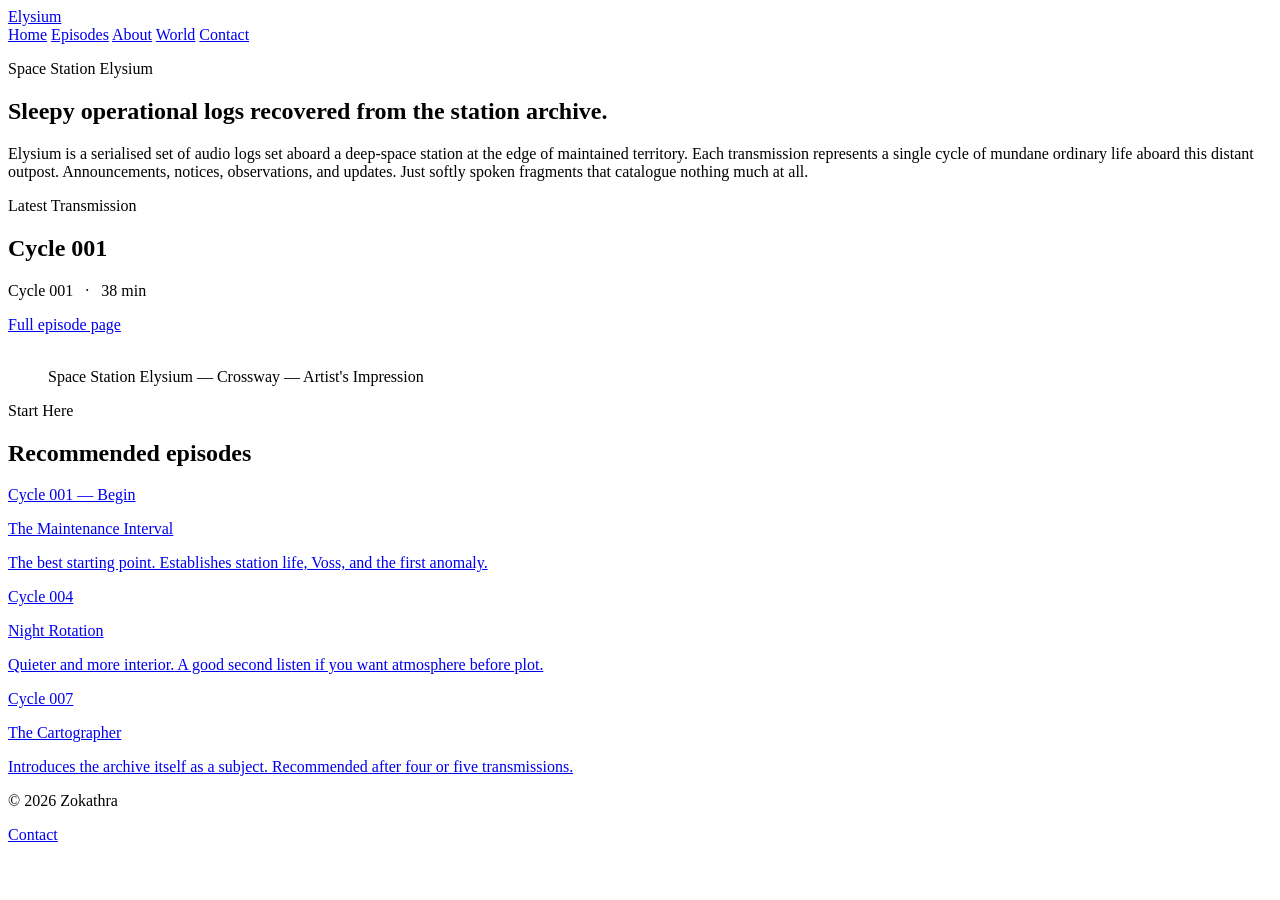
==== Website/elysium/index.html @ 63abc609 "Website" ====
<!DOCTYPE html>
<html lang="en">
<head>
  <meta charset="UTF-8">
  <meta name="viewport" content="width=device-width, initial-scale=1.0">
  <title>Elysium — Home</title>
  <meta name="description" content="Elysium is a space station audio drama. Browse the archive of recovered transmissions from Station Elysium, Orbital Platform Seven.">
  <link rel="stylesheet" href="/assets/css/main.css">
</head>
<body>

  <header class="site-header">
    <div class="site-container">
      <a href="/elysium/" class="site-title">Elysium</a>
      <nav class="site-nav" aria-label="Primary navigation">
        <a href="/elysium/" class="active" aria-current="page">Home</a>
        <a href="/elysium/episodes/">Episodes</a>
        <a href="/elysium/about.html">About</a>
        <a href="/elysium/world.html">World</a>
        <a href="/elysium/contact.html">Contact</a>
      </nav>
    </div>
  </header>

  <main>
    <div class="site-container">

      <!-- Premise -->
      <section class="home-premise" aria-labelledby="premise-heading">
        <p class="label">Space Station Elysium</p>
        <h1 id="premise-heading">Sleepy operational logs recovered from the station archive.</h1>
        <p>
          Elysium is a serialised set of audio logs set aboard a deep-space station at the edge of maintained territory.
          Each transmission represents a single cycle of mundane ordinary life aboard this distant outpost.
		  Announcements, notices, observations, and updates. Just softly spoken fragments that catalogue nothing much at all.
        </p>
      </section>

      <!-- Featured episode -->
      <section aria-labelledby="latest-heading">
        <div class="featured-episode">
          <p class="label">Latest Transmission</p>
          <h2 id="latest-heading">Cycle 001</h2>
          <p class="meta">Cycle 001 &ensp;·&ensp; 38 min</p>

          <a href="/elysium/episodes/episode-001.html" class="btn btn-primary">Full episode page</a>
        </div>
      </section>

      <!-- Station image -->
      <div class="home-still" aria-hidden="true">
        <figure>
          <picture>
            <source srcset="/assets/img/elysium-home-still.avif" type="image/avif">
            <img
              src="/assets/img/elysium-home-still.jpg"
              alt=""
              role="presentation"
              loading="lazy"
            >
          </picture>
          <figcaption>Space Station Elysium — Crossway — Artist's Impression</figcaption>
        </figure>
      </div>

      <!-- Start here -->
      <section aria-labelledby="start-heading">
        <p class="section-label">Start Here</p>
        <h2 id="start-heading" class="visually-hidden">Recommended episodes</h2>
        <div class="start-here-grid">
          <a href="/elysium/episodes/episode-001.html" class="start-here-item" aria-label="Start here: The Maintenance Interval">
            <p class="start-item-label">Cycle 001 — Begin</p>
            <p class="start-item-title">The Maintenance Interval</p>
            <p class="start-item-desc">The best starting point. Establishes station life, Voss, and the first anomaly.</p>
          </a>
          <a href="/elysium/episodes/episode-001.html" class="start-here-item" aria-label="Start here: Night Rotation">
            <p class="start-item-label">Cycle 004</p>
            <p class="start-item-title">Night Rotation</p>
            <p class="start-item-desc">Quieter and more interior. A good second listen if you want atmosphere before plot.</p>
          </a>
          <a href="/elysium/episodes/episode-001.html" class="start-here-item" aria-label="Start here: The Cartographer">
            <p class="start-item-label">Cycle 007</p>
            <p class="start-item-title">The Cartographer</p>
            <p class="start-item-desc">Introduces the archive itself as a subject. Recommended after four or five transmissions.</p>
          </a>
        </div>
      </section>

    </div>
  </main>

  <footer class="site-footer">
    <div class="site-container">
      <p>&copy; 2026 Zokathra</p>
      <nav aria-label="Footer navigation">
        <a href="/elysium/contact.html">Contact</a>
        <!--<a href="/">Other Projects</a>-->
      </nav>
    </div>
  </footer>

</body>
</html>
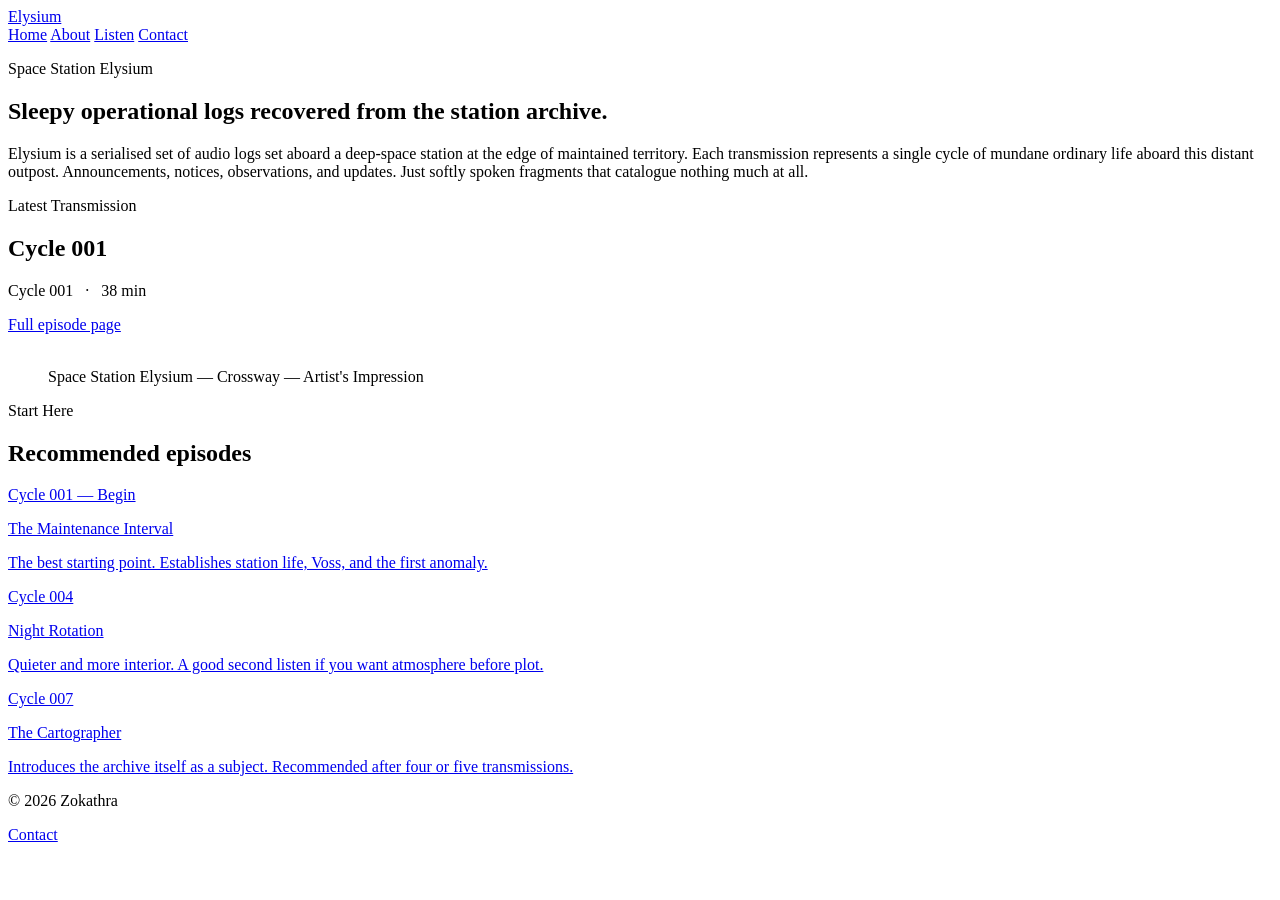
==== commit 096945e7: "Website tweaks" ====
--- a/Website/elysium/index.html
+++ b/Website/elysium/index.html
@@ -14,9 +14,8 @@
       <a href="/elysium/" class="site-title">Elysium</a>
       <nav class="site-nav" aria-label="Primary navigation">
         <a href="/elysium/" class="active" aria-current="page">Home</a>
-        <a href="/elysium/episodes/">Episodes</a>
         <a href="/elysium/about.html">About</a>
-        <a href="/elysium/world.html">World</a>
+        <a href="/elysium/listen.html">Listen</a>
         <a href="/elysium/contact.html">Contact</a>
       </nav>
     </div>
